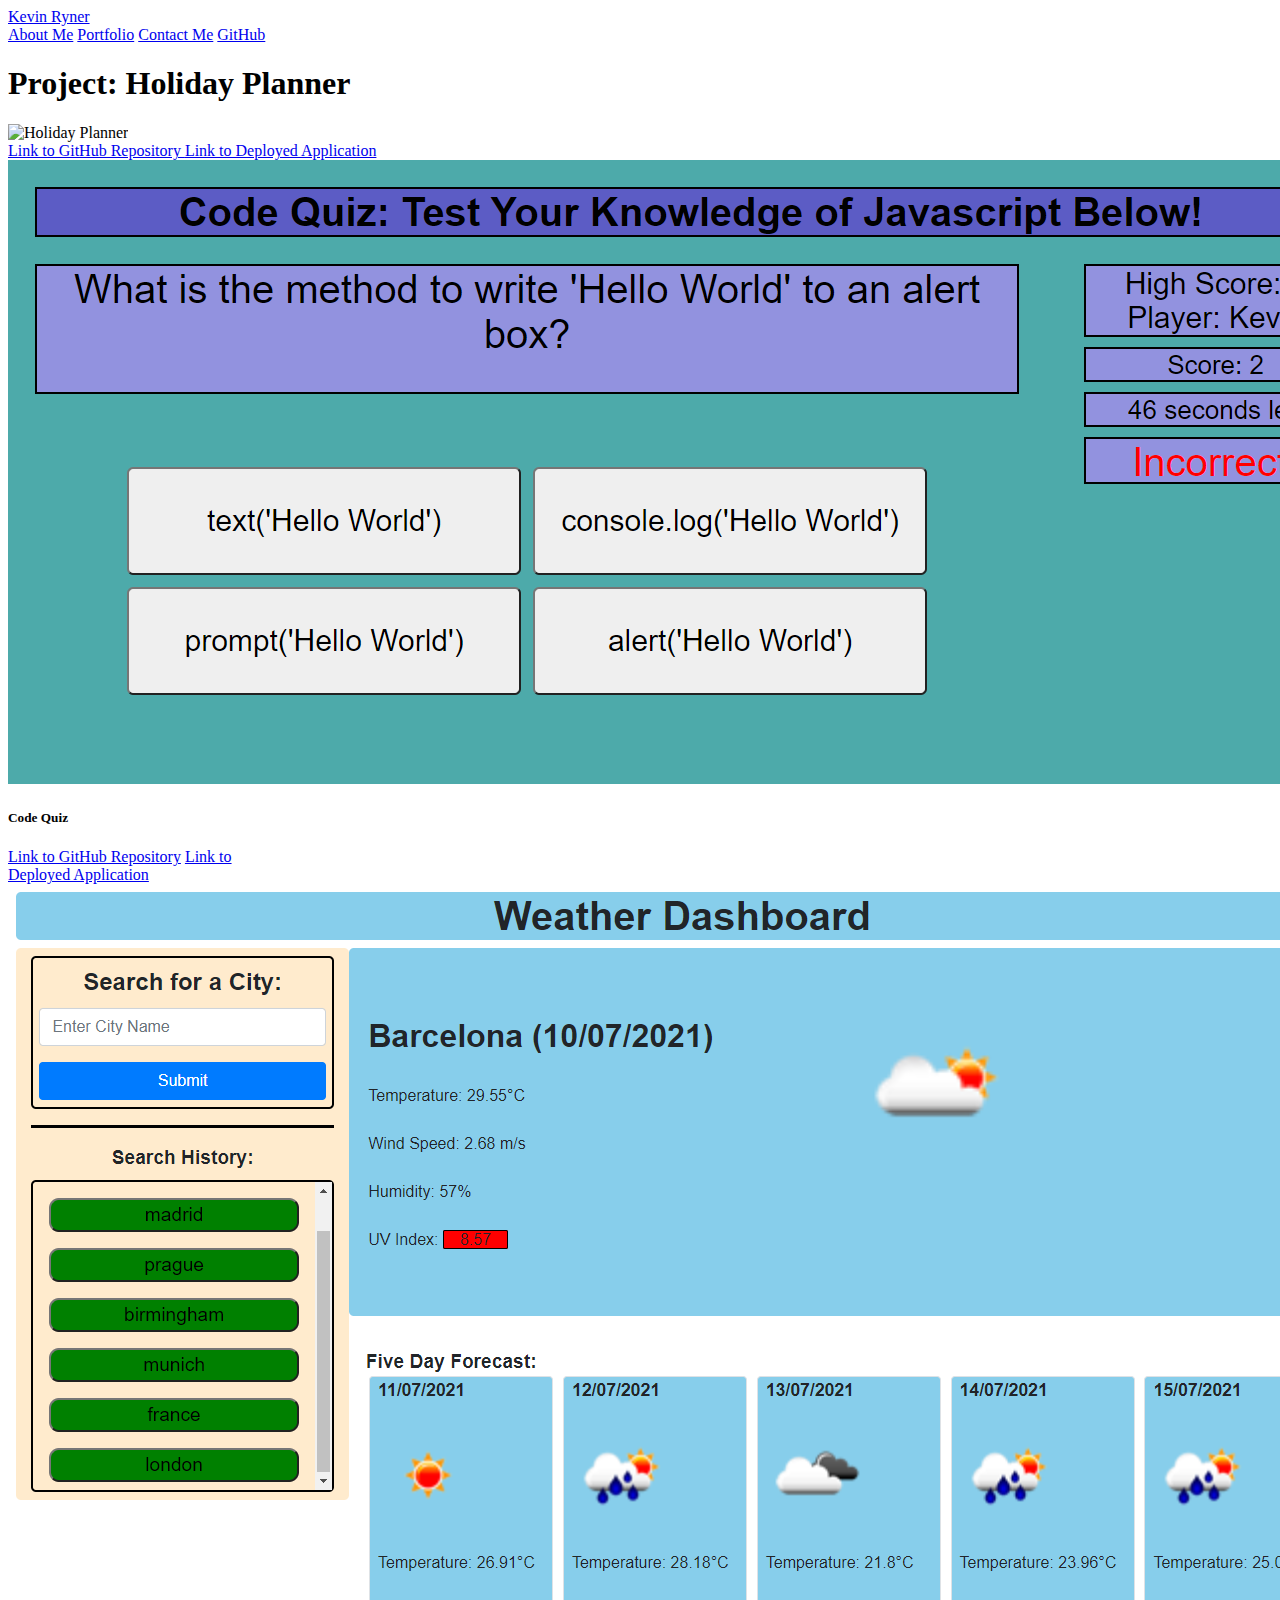
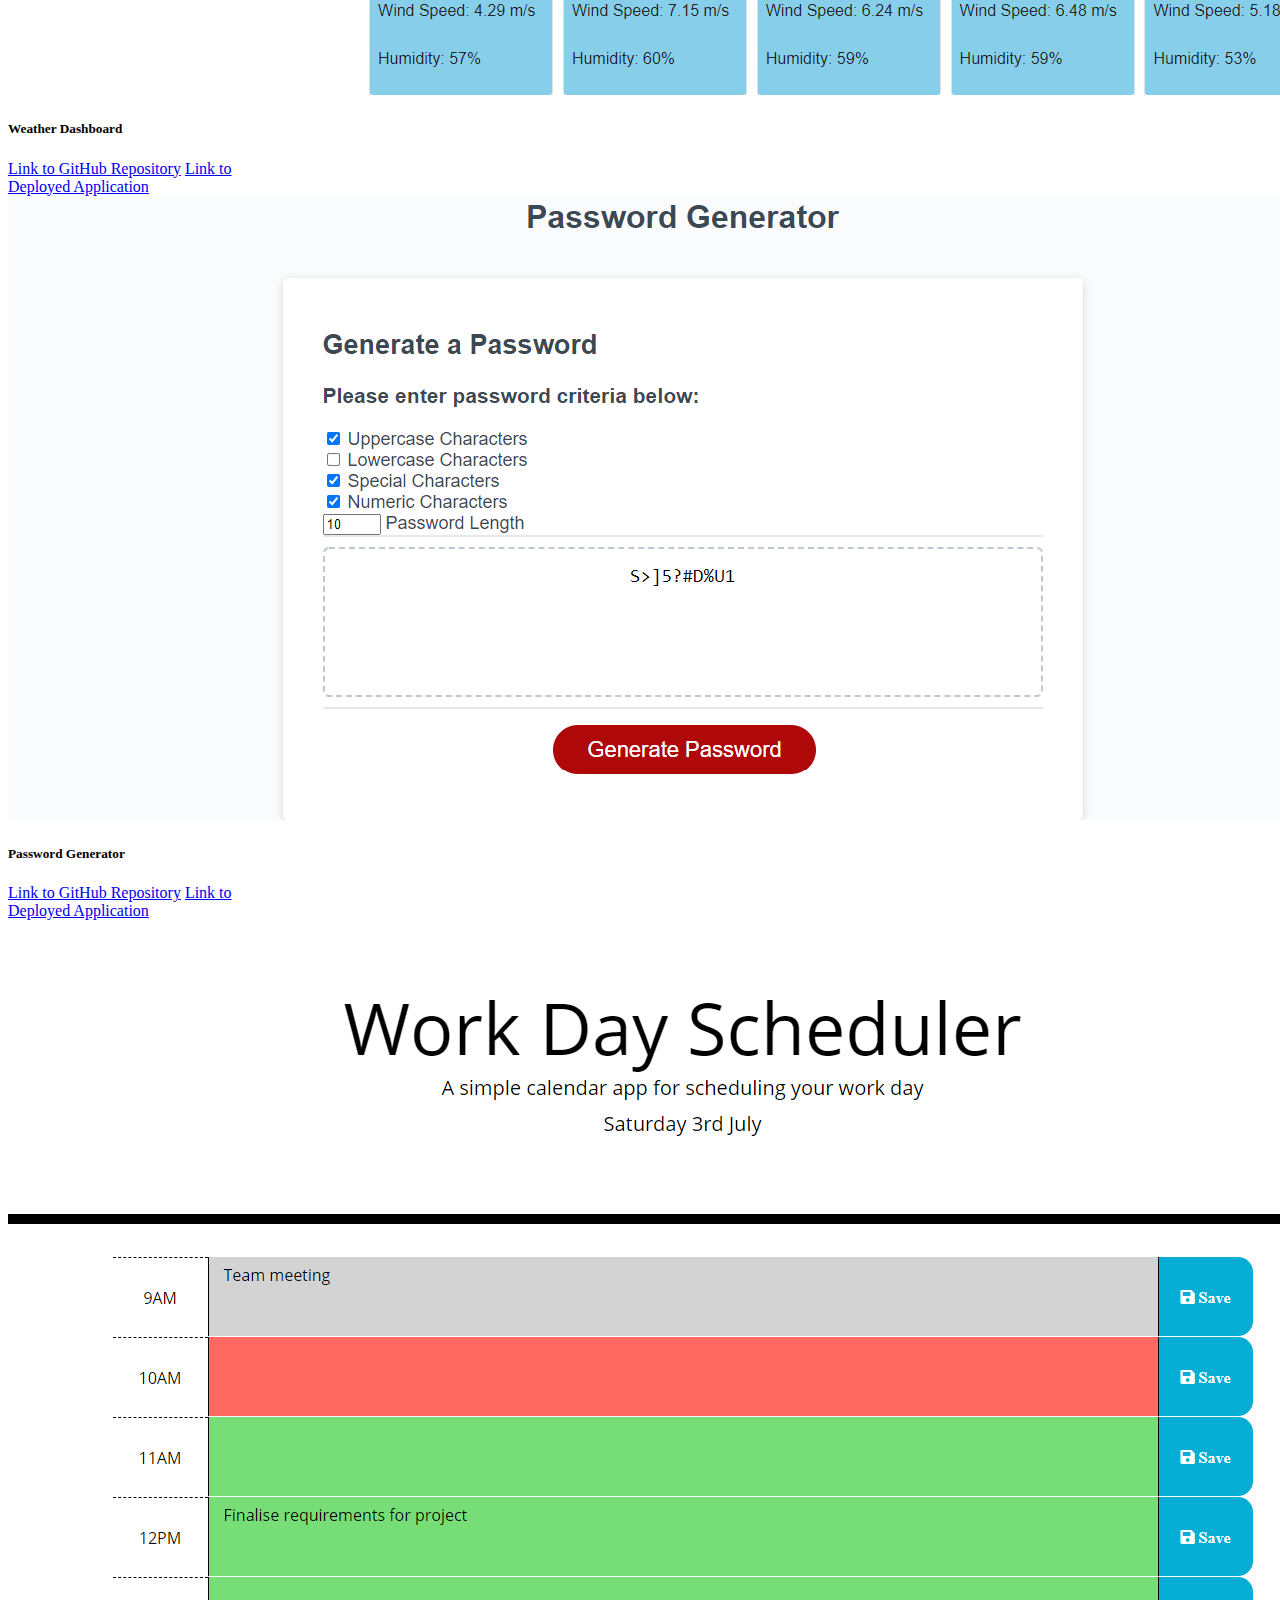
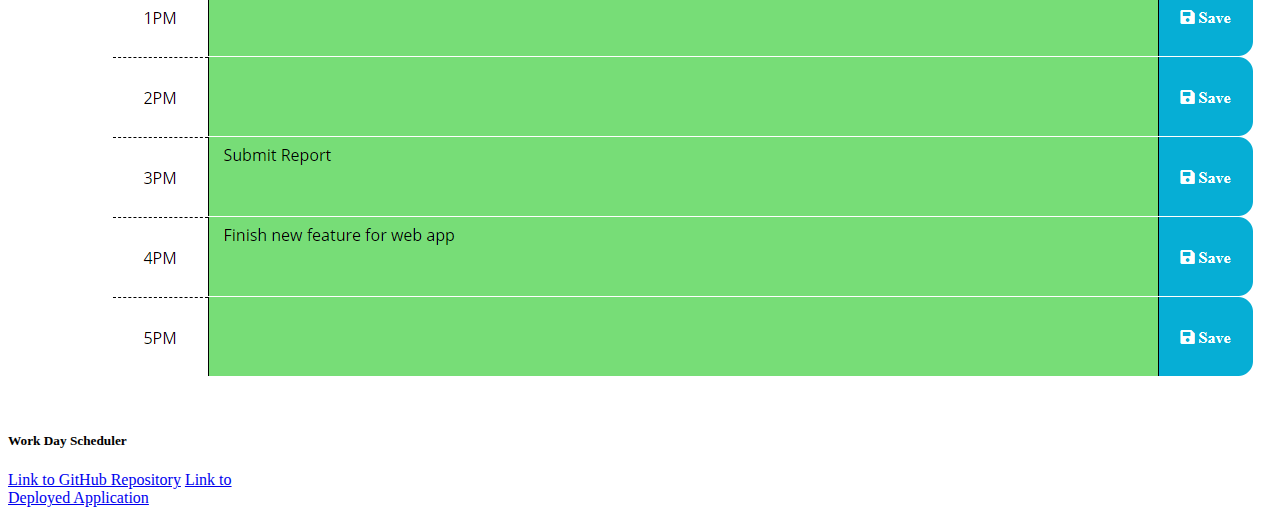
==== index2.html @ fb3cd94d "Addes cards with screenshots and links to deployed web apps" ====
<!DOCTYPE html>
<html lang="en">
<head>
    <meta charset="UTF-8">
    <meta http-equiv="X-UA-Compatible" content="IE=edge">
    <meta name="viewport" content="width=device-width, initial-scale=1.0">
    <link href="https://cdn.jsdelivr.net/npm/bootstrap@5.0.2/dist/css/bootstrap.min.css" rel="stylesheet" integrity="sha384-EVSTQN3/azprG1Anm3QDgpJLIm9Nao0Yz1ztcQTwFspd3yD65VohhpuuCOmLASjC" crossorigin="anonymous">
    <title>Profesional Portfolio</title>
</head>
<body class="p-2 d-flex flex-column align-content-center ">
    <nav class="navbar navbar-expand-lg navbar-light bg-light">
        <div class="container-fluid float-left">
            <a class="navbar-brand" href="#">Kevin Ryner</a>
          </div>
          <div class="container-fluid float-right">
            <a class="navbar-brand" href="#about">About Me</a>
            <a class="navbar-brand" href="#">Portfolio</a>
            <a class="navbar-brand" href="#">Contact Me</a>
            <a class="navbar-brand" href="https://github.com/kevinjr1998">GitHub</a>
          </div>
    </nav>
    <div class="jumbotron d-inline-flex flex-column align-items-center align-self-center border">
        <h1 class="display-4">Project: Holiday Planner </h1>
        <img src="./Assets/images/screen.gif " class="img-fluid img-thumbnail" alt="Holiday Planner">
        <div class="d-inline-flex flex-column align-items-center">
          <a class="btn btn-primary" href="https://github.com/MehdiMahmud79/Holiday-Planner"> Link to GitHub Repository </a>
          <a class="btn btn-primary" href="https://mehdimahmud79.github.io/Holiday-Planner/"> Link to Deployed Application</a>
        </div>
    </div>
    <div class="container d-inline-flex align-self-center justify-content-between">
        <div class="row">
          <div class="col-sm">
            <div class="card" style="width: 18rem;">
                <img src="./Assets/images/Code_Quiz_Screenshot.png" class="card-img-top" alt="Code_Quiz_Screenshot">
                <div class="card-body">
                  <h5 class="card-title text-center"> Code Quiz </h5>
                  <a href="https://github.com/kevinjr1998/Code_Quiz" class="btn btn-primary text-center"> Link to GitHub Repository</a>
                  <a href="https://kevinjr1998.github.io/Code_Quiz/" class="btn btn-primary text-center"> Link to Deployed Application</a>
                </div>
              </div>
          </div>
          <div class="col-sm">
            <div class="card" style="width: 18rem;">
                <img src="./Assets/images/Weather-Dashboard.png" class="card-img-top" alt="Weather_Dashboard">
                <div class="card-body">
                  <h5 class="card-title text-center"> Weather Dashboard</h5>
                  <div class="d-inline-flex flex-column align-items-center">
                      <a href="https://github.com/kevinjr1998/Weather_Dashboard" class="btn btn-primary text-center"> Link to GitHub Repository</a>
                      <a href="https://kevinjr1998.github.io/Weather_Dashboard/" class="btn btn-primary text-center"> Link to Deployed Application</a>
                  </div>
                </div>
              </div>
          </div>
        </div>
    </div>
    <div class="container d-flex align-self-center">
        <div class="row">
            <div class="col-sm">
                <div class="card" style="width: 18rem;">
                    <img src="./Assets/images/Password_Generator_Screenshot.png" class="card-img-top" alt="Password_Generator_Screenshot">
                    <div class="card-body">
                      <h5 class="card-title text-center"> Password Generator</h5>
                      <div class="d-inline-flex flex-column align-items-center">
                          <a href="https://github.com/kevinjr1998/Password_Generator" class="btn btn-primary text-center"> Link to GitHub Repository</a>
                          <a href="https://kevinjr1998.github.io/Password_Generator/" class="btn btn-primary text-center"> Link to Deployed Application</a>
                      </div>
                    </div>
                  </div>
            </div>
            <div class="col-sm">
                <div class="card" style="width: 18rem;">
                    <img src="./Assets/images/Day_Planner_Screenshot.png" class="card-img-top" alt="Work_Day Scheduler">
                    <div class="card-body">
                      <h5 class="card-title text-center"> Work Day Scheduler</h5>
                      <div class="d-inline-flex flex-column align-items-center">
                          <a href="https://github.com/kevinjr1998/Work_Day_Scheduler" class="btn btn-primary text-center"> Link to GitHub Repository</a>
                          <a href="https://kevinjr1998.github.io/Work_Day_Scheduler/" class="btn btn-primary text-center"> Link to Deployed Application</a>
                      </div>
                    </div>
                  </div>
            </div>
      </div>
    </div>





      <script src="https://cdn.jsdelivr.net/npm/@popperjs/core@2.9.2/dist/umd/popper.min.js" integrity="sha384-IQsoLXl5PILFhosVNubq5LC7Qb9DXgDA9i+tQ8Zj3iwWAwPtgFTxbJ8NT4GN1R8p" crossorigin="anonymous"></script>
      <script src="https://cdn.jsdelivr.net/npm/bootstrap@5.0.2/dist/js/bootstrap.min.js" integrity="sha384-cVKIPhGWiC2Al4u+LWgxfKTRIcfu0JTxR+EQDz/bgldoEyl4H0zUF0QKbrJ0EcQF" crossorigin="anonymous"></script>
</body>
</html>
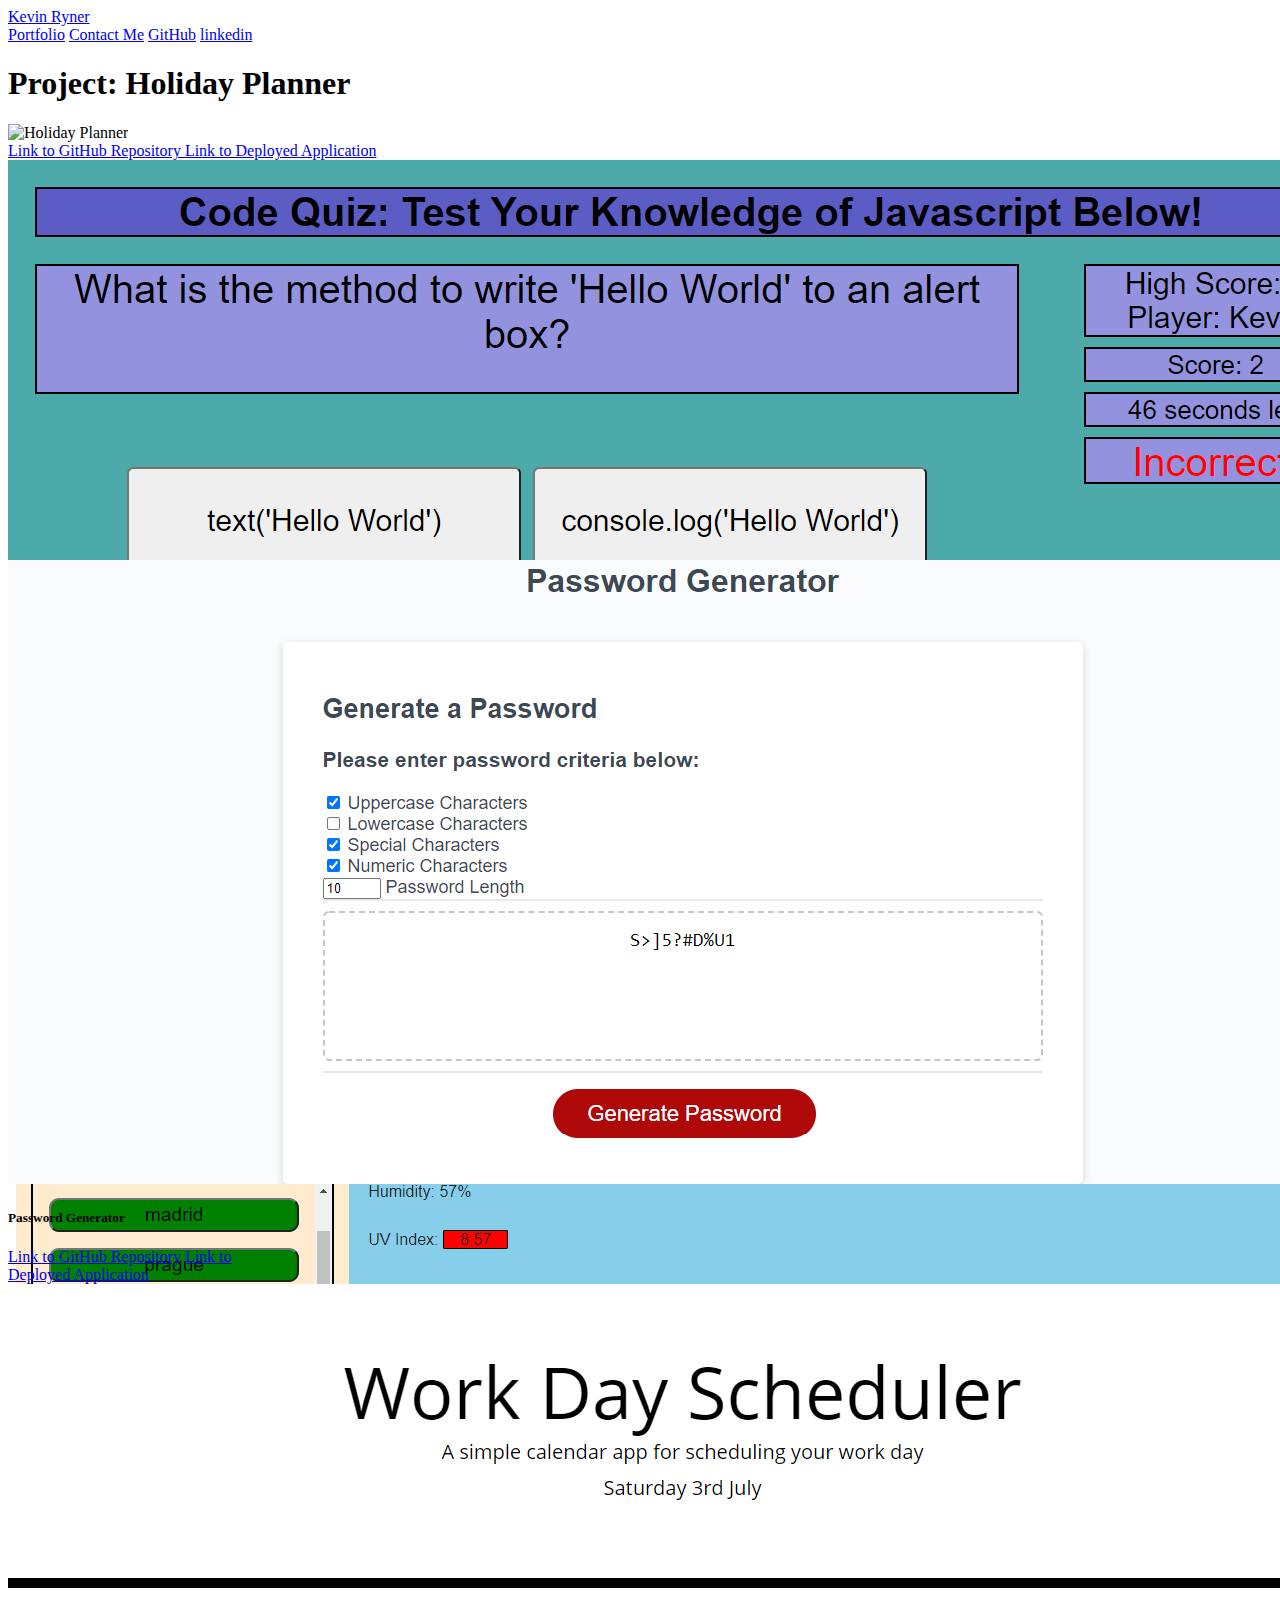
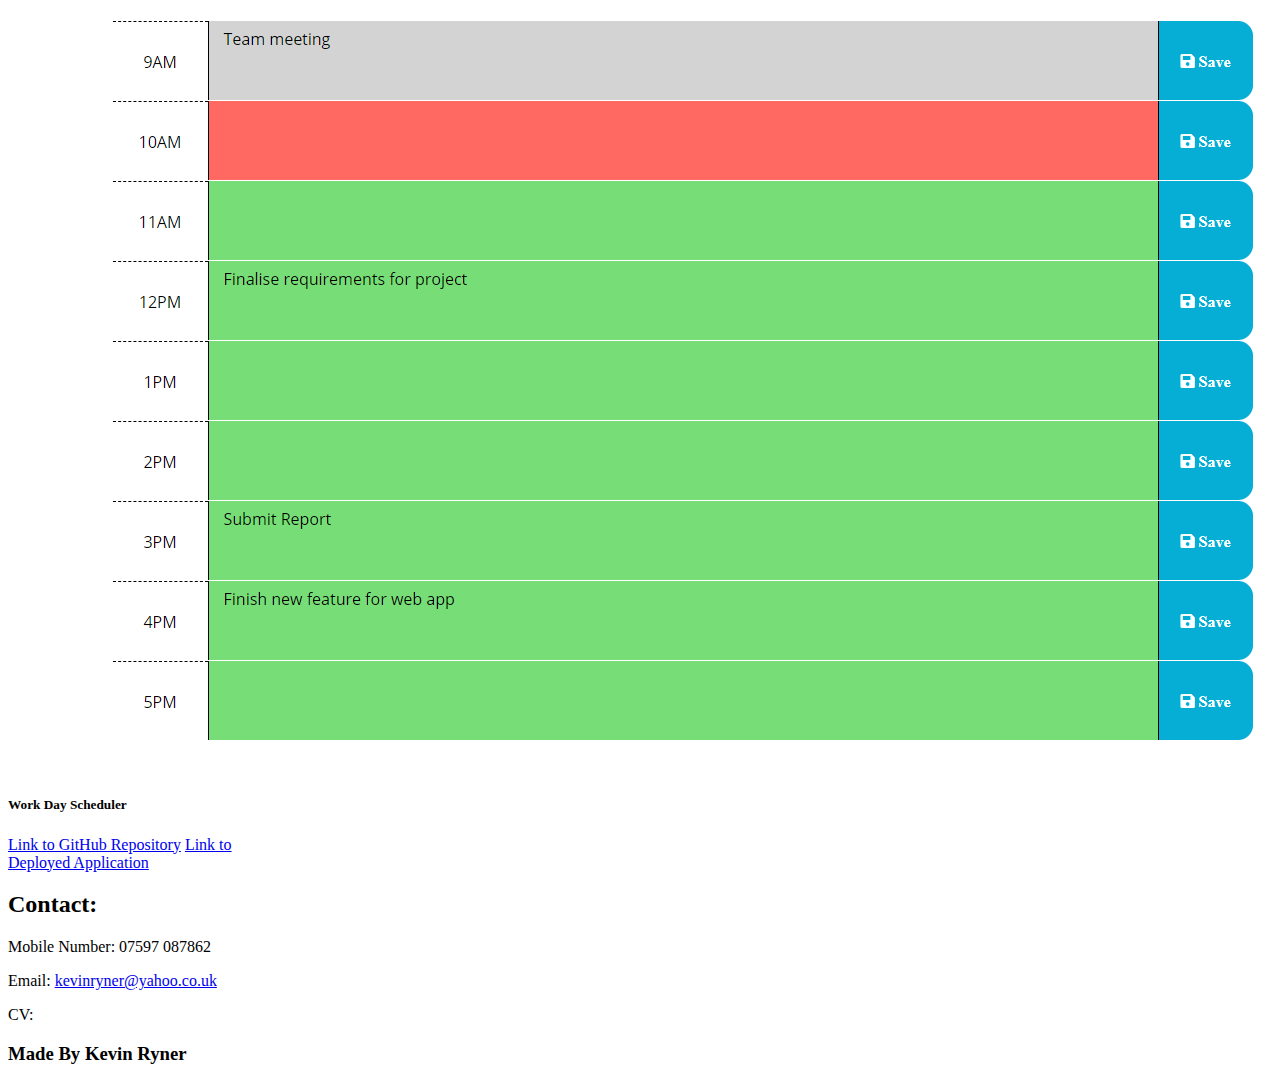
==== commit da9e0012: "webpage updated" ====
--- a/index2.html
+++ b/index2.html
@@ -5,83 +5,100 @@
     <meta http-equiv="X-UA-Compatible" content="IE=edge">
     <meta name="viewport" content="width=device-width, initial-scale=1.0">
     <link href="https://cdn.jsdelivr.net/npm/bootstrap@5.0.2/dist/css/bootstrap.min.css" rel="stylesheet" integrity="sha384-EVSTQN3/azprG1Anm3QDgpJLIm9Nao0Yz1ztcQTwFspd3yD65VohhpuuCOmLASjC" crossorigin="anonymous">
+    <link href="Assets/css/style.css">
     <title>Profesional Portfolio</title>
 </head>
-<body class="p-2 d-flex flex-column align-content-center ">
-    <nav class="navbar navbar-expand-lg navbar-light bg-light">
+<body class="p-2 d-flex flex-column align-content-center bg-secondary">
+    <nav class="navbar navbar-expand-lg navbar-light bg-primary">
         <div class="container-fluid float-left">
-            <a class="navbar-brand" href="#">Kevin Ryner</a>
+            <a class="navbar-brand text fs-1" href="#">Kevin Ryner</a>
           </div>
           <div class="container-fluid float-right">
-            <a class="navbar-brand" href="#about">About Me</a>
             <a class="navbar-brand" href="#">Portfolio</a>
             <a class="navbar-brand" href="#">Contact Me</a>
             <a class="navbar-brand" href="https://github.com/kevinjr1998">GitHub</a>
+            <a class="navbar-brand" href="https://www.linkedin.com/in/kevin-ryner-1a357b19b/">linkedin</a>
           </div>
     </nav>
-    <div class="jumbotron d-inline-flex flex-column align-items-center align-self-center border">
+
+    
+
+    <div class="jumbotron d-inline-flex flex-column justify justify-content-center align-items-center align-self-center border rounded m-3" >
         <h1 class="display-4">Project: Holiday Planner </h1>
         <img src="./Assets/images/screen.gif " class="img-fluid img-thumbnail" alt="Holiday Planner">
         <div class="d-inline-flex flex-column align-items-center">
-          <a class="btn btn-primary" href="https://github.com/MehdiMahmud79/Holiday-Planner"> Link to GitHub Repository </a>
-          <a class="btn btn-primary" href="https://mehdimahmud79.github.io/Holiday-Planner/"> Link to Deployed Application</a>
+          <a class="btn btn-primary m-2" href="https://github.com/MehdiMahmud79/Holiday-Planner"> Link to GitHub Repository </a>
+          <a class="btn btn-primary m-2" href="https://mehdimahmud79.github.io/Holiday-Planner/"> Link to Deployed Application</a>
         </div>
     </div>
-    <div class="container d-inline-flex align-self-center justify-content-between">
-        <div class="row">
-          <div class="col-sm">
+    <div class="container d-inline-flex align-self-center justify-content-center border rounded m-3">
+        <div class="row d-flex flex-wrap justify-content-between" style = "height: 25rem">
+          <div class="col-sm-6">
             <div class="card" style="width: 18rem;">
-                <img src="./Assets/images/Code_Quiz_Screenshot.png" class="card-img-top" alt="Code_Quiz_Screenshot">
+                <img src="./Assets/images/Code_Quiz_Screenshot.png" class="card-img-top img-fluid" alt="Code_Quiz_Screenshot">
                 <div class="card-body">
                   <h5 class="card-title text-center"> Code Quiz </h5>
-                  <a href="https://github.com/kevinjr1998/Code_Quiz" class="btn btn-primary text-center"> Link to GitHub Repository</a>
-                  <a href="https://kevinjr1998.github.io/Code_Quiz/" class="btn btn-primary text-center"> Link to Deployed Application</a>
+                  <a href="https://github.com/kevinjr1998/Code_Quiz" class="btn btn-primary text-center m-2"> Link to GitHub Repository</a>
+                  <a href="https://kevinjr1998.github.io/Code_Quiz/" class="btn btn-primary text-center m-2"> Link to Deployed Application</a>
                 </div>
               </div>
           </div>
-          <div class="col-sm">
+          <div class="col-sm-6">
             <div class="card" style="width: 18rem;">
-                <img src="./Assets/images/Weather-Dashboard.png" class="card-img-top" alt="Weather_Dashboard">
+                <img src="./Assets/images/Weather-Dashboard.png" class="card-img-top img-fluid" alt="Weather_Dashboard">
                 <div class="card-body">
                   <h5 class="card-title text-center"> Weather Dashboard</h5>
                   <div class="d-inline-flex flex-column align-items-center">
-                      <a href="https://github.com/kevinjr1998/Weather_Dashboard" class="btn btn-primary text-center"> Link to GitHub Repository</a>
-                      <a href="https://kevinjr1998.github.io/Weather_Dashboard/" class="btn btn-primary text-center"> Link to Deployed Application</a>
+                      <a href="https://github.com/kevinjr1998/Weather_Dashboard" class="btn btn-primary text-center m-2"> Link to GitHub Repository</a>
+                      <a href="https://kevinjr1998.github.io/Weather_Dashboard/" class="btn btn-primary text-center m-2 "> Link to Deployed Application</a>
                   </div>
                 </div>
               </div>
           </div>
         </div>
     </div>
-    <div class="container d-flex align-self-center">
-        <div class="row">
-            <div class="col-sm">
+    <div class="container d-inline-flex align-self-center justify-content-center border rounded m-3 p-3">
+        <div class="row d-flex flex-wrap  justify-content-between" >
+            <div class="col-sm-6">
                 <div class="card" style="width: 18rem;">
-                    <img src="./Assets/images/Password_Generator_Screenshot.png" class="card-img-top" alt="Password_Generator_Screenshot">
+                    <img src="./Assets/images/Password_Generator_Screenshot.png" class="card-img-top img-fluid " alt="Password_Generator_Screenshot">
                     <div class="card-body">
                       <h5 class="card-title text-center"> Password Generator</h5>
                       <div class="d-inline-flex flex-column align-items-center">
-                          <a href="https://github.com/kevinjr1998/Password_Generator" class="btn btn-primary text-center"> Link to GitHub Repository</a>
-                          <a href="https://kevinjr1998.github.io/Password_Generator/" class="btn btn-primary text-center"> Link to Deployed Application</a>
+                          <a href="https://github.com/kevinjr1998/Password_Generator" class="btn btn-primary text-center m-2"> Link to GitHub Repository</a>
+                          <a href="https://kevinjr1998.github.io/Password_Generator/" class="btn btn-primary text-center m-2"> Link to Deployed Application</a>
                       </div>
                     </div>
                   </div>
             </div>
-            <div class="col-sm">
+            <div class="col-sm-6">
                 <div class="card" style="width: 18rem;">
-                    <img src="./Assets/images/Day_Planner_Screenshot.png" class="card-img-top" alt="Work_Day Scheduler">
+                    <img src="./Assets/images/Day_Planner_Screenshot.png" class="card-img-top img-fluid" alt="Work_Day Scheduler">
                     <div class="card-body">
                       <h5 class="card-title text-center"> Work Day Scheduler</h5>
                       <div class="d-inline-flex flex-column align-items-center">
-                          <a href="https://github.com/kevinjr1998/Work_Day_Scheduler" class="btn btn-primary text-center"> Link to GitHub Repository</a>
-                          <a href="https://kevinjr1998.github.io/Work_Day_Scheduler/" class="btn btn-primary text-center"> Link to Deployed Application</a>
+                          <a href="https://github.com/kevinjr1998/Work_Day_Scheduler" class="btn btn-primary text-center m-2"> Link to GitHub Repository</a>
+                          <a href="https://kevinjr1998.github.io/Work_Day_Scheduler/" class="btn btn-primary text-center m-2"> Link to Deployed Application</a>
                       </div>
                     </div>
                   </div>
             </div>
       </div>
     </div>
-
+    <div id="contact ">
+        <aside>
+            <h2> Contact: </h2>
+        </aside>
+    
+        <section class="Main_Content d-flex flex-wrap">
+                <p class = "p-2 text-center"> Mobile Number: 07597 087862 </p>
+                <p class = "p-2 text-center"> Email: <a href="mailto:kevinryner@yahoo.co.uk"> kevinryner@yahoo.co.uk </a></p>
+                <p class = "p-2 text-center"> CV: <a href=""> </a></p>
+        </section>
+    </div>
+    <footer class="d-flex justify-content-center">
+        <h3 class="text-center"> Made By Kevin Ryner </h3>
+    </footer>
 
 
 
--- a/Assets/css/style.css
+++ b/Assets/css/style.css
@@ -0,0 +1,28 @@
+/*root declares css variable which are used to sstyle borders and the colours of elements and text */
+:root{
+    --element_border: .25rem solid rgb(67, 67, 116);
+    --primary_color: rgb(67, 67, 116);
+    --secondary_color: rgb(118, 226, 215); 
+    --border_rad: .15rem;
+}
+
+
+/* this makes it so that all links to anchors on webpage will scroll instead */
+html{
+    scroll-behavior: smooth;
+}
+
+/* font family declared */
+body{
+    font-family: Arial, Helvetica, sans-serif;
+    background-color: var(--secondary_color);
+}
+
+
+nav{
+    background-color: var(--primary_color);
+}
+
+
+@media screen and (max-width: 768px) {
+}